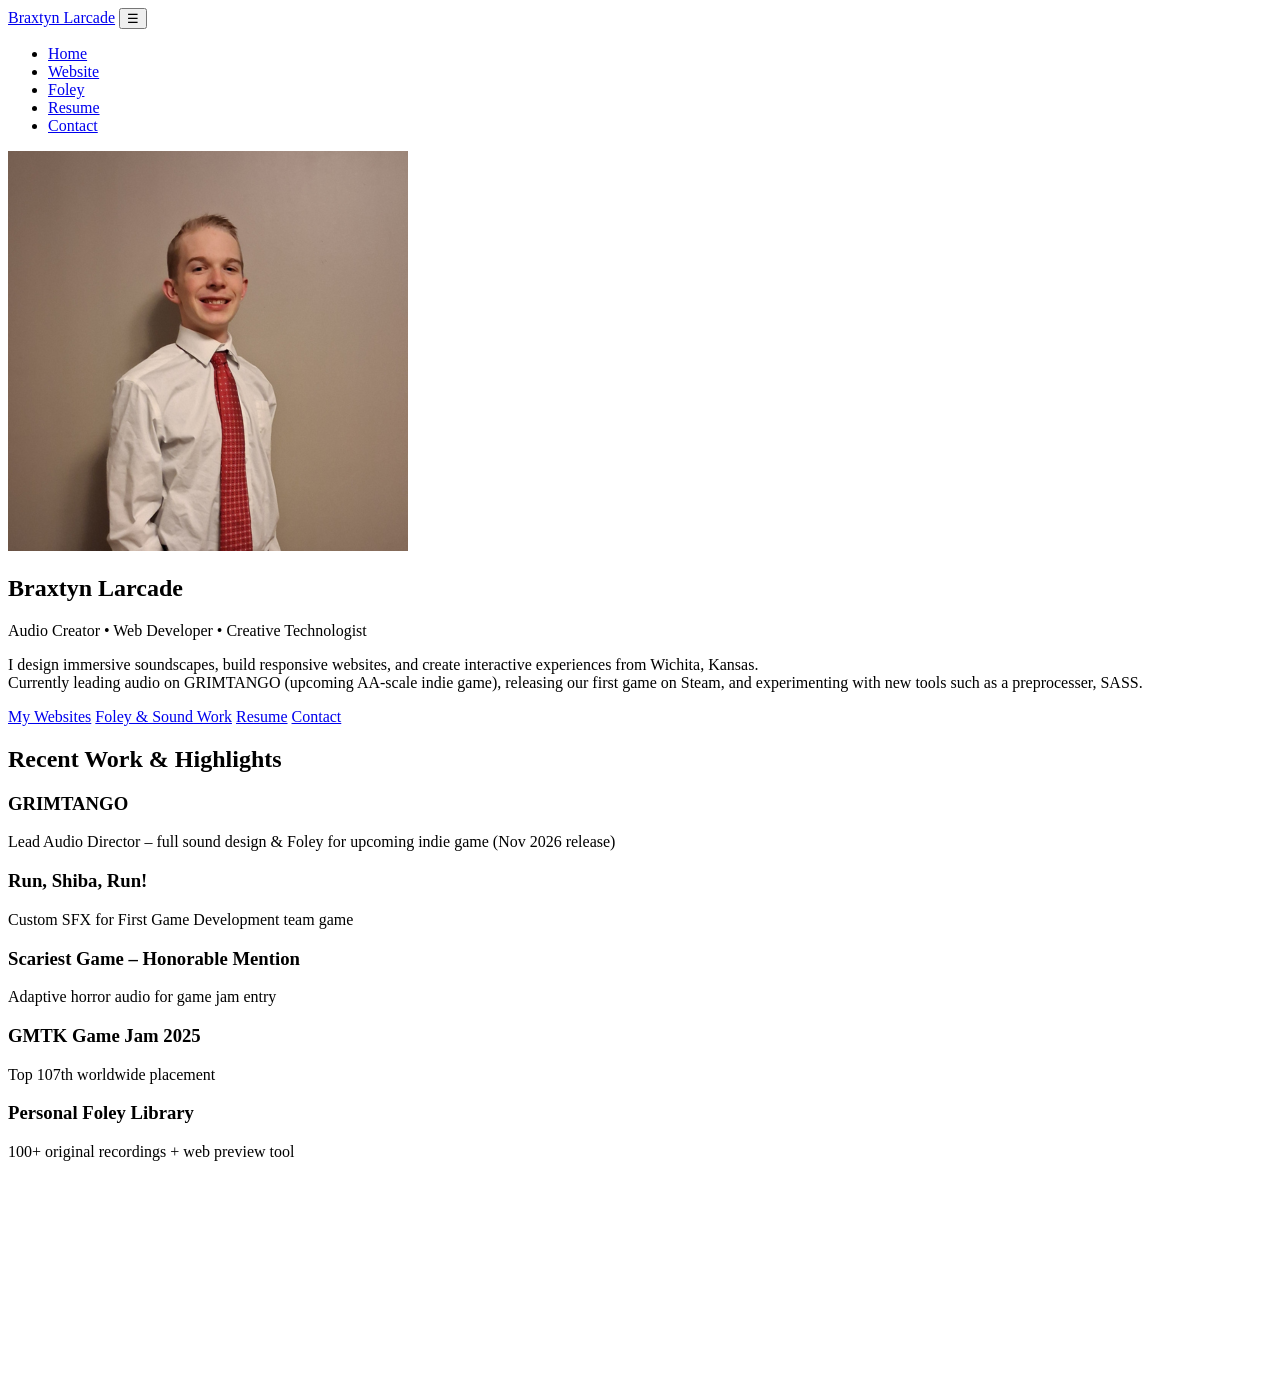
==== index.html @ 86d3030c "moved them to a seperate file." ====
<!DOCTYPE html>
<html lang="en">

<head>
    <meta charset="UTF-8">
    <meta name="viewport" content="width=device-width, initial-scale=1.0">
    <title>Braxtyn Larcade | Audio, Web & Creative Developer</title>
    <link rel="stylesheet" href="Sass/index.css">
    <link href="https://fonts.googleapis.com/css2?family=Inter:wght@300;400;500;600;700&display=swap" rel="stylesheet">
</head>

<body class="dark-theme">
    <nav class="navbar">
        <a href="index.html" class="logo">Braxtyn Larcade</a>
        <button class="menu-toggle" aria-label="Toggle menu">☰</button>
        <ul class="nav-links">
            <li><a href="index.html" class="active">Home</a></li>
            <li><a href="website.html">Website</a></li>
            <li><a href="foley.html">Foley</a></li>
            <li><a href="resume.html">Resume</a></li>
            <li><a href="contact.html">Contact</a></li>
        </ul>
    </nav>

    <main class="home-main">
        <section class="hero-section">
            <div class="hero-content">
                <img src="images/portfolio-image.png" alt="Braxtyn Larcade – Creative Work" class="hero-image">
                <h1>Braxtyn Larcade</h1>
                <p class="tagline">
                    Audio Creator • Web Developer • Creative Technologist
                </p>
                <p class="intro">
                    I design immersive soundscapes, build responsive websites, and create interactive experiences from
                    Wichita, Kansas.<br>
                    Currently leading audio on GRIMTANGO (upcoming AA-scale indie game), releasing our first game on
                    Steam,
                    and experimenting with new tools such as a preprocesser, SASS.
                </p>

                <div class="quick-links">
                    <a href="websites.html" class="quick-link">My Websites</a>
                    <a href="foley.html" class="quick-link">Foley & Sound Work</a>
                    <a href="resume.html" class="quick-link">Resume</a>
                    <a href="#contact-link" class="quick-link">Contact</a>
                </div>
            </div>
        </section>

        <!-- Highlights / Recent Work -->
        <section class="highlights-section">
            <h2>Recent Work & Highlights</h2>
            <div class="highlights-grid">
                <div class="highlight-card">
                    <h3>GRIMTANGO</h3>
                    <p>Lead Audio Director – full sound design & Foley for upcoming indie game (Nov 2026 release)</p>
                </div>
                <div class="highlight-card">
                    <h3>Run, Shiba, Run!</h3>
                    <p>Custom SFX for First Game Development team game</p>
                </div>
                <div class="highlight-card">
                    <h3>Scariest Game – Honorable Mention</h3>
                    <p>Adaptive horror audio for game jam entry</p>
                </div>
                <div class="highlight-card">
                    <h3>GMTK Game Jam 2025</h3>
                    <p>Top 107th worldwide placement</p>
                </div>
                <div class="highlight-card">
                    <h3>Personal Foley Library</h3>
                    <p>100+ original recordings + web preview tool</p>
                </div>
            </div>
        </section>

        <!-- Quick Skills / CTA -->
        <section class="cta-section">
            <h2>Skills & Focus</h2>
            <div class="skills-grid">
                <span>Foley Artistry</span>
                <span>Sound Effects Design</span>
                <span>Game Audio Integration</span>
                <span>Responsive Web Development</span>
                <span>Front-end Website Development</span>
                <span>Field Recording</span>
            </div>

            <div class="cta-block">
                <h3>Let's Work Together</h3>
                <p>Need custom audio, a new website, or creative collaboration? Reach out.</p>
                <a href="#contact-link" class="cta-button">Get in Touch</a>
            </div>
        </section>
    </main>

    <script src="js/home.js"></script>
</body>

</html>
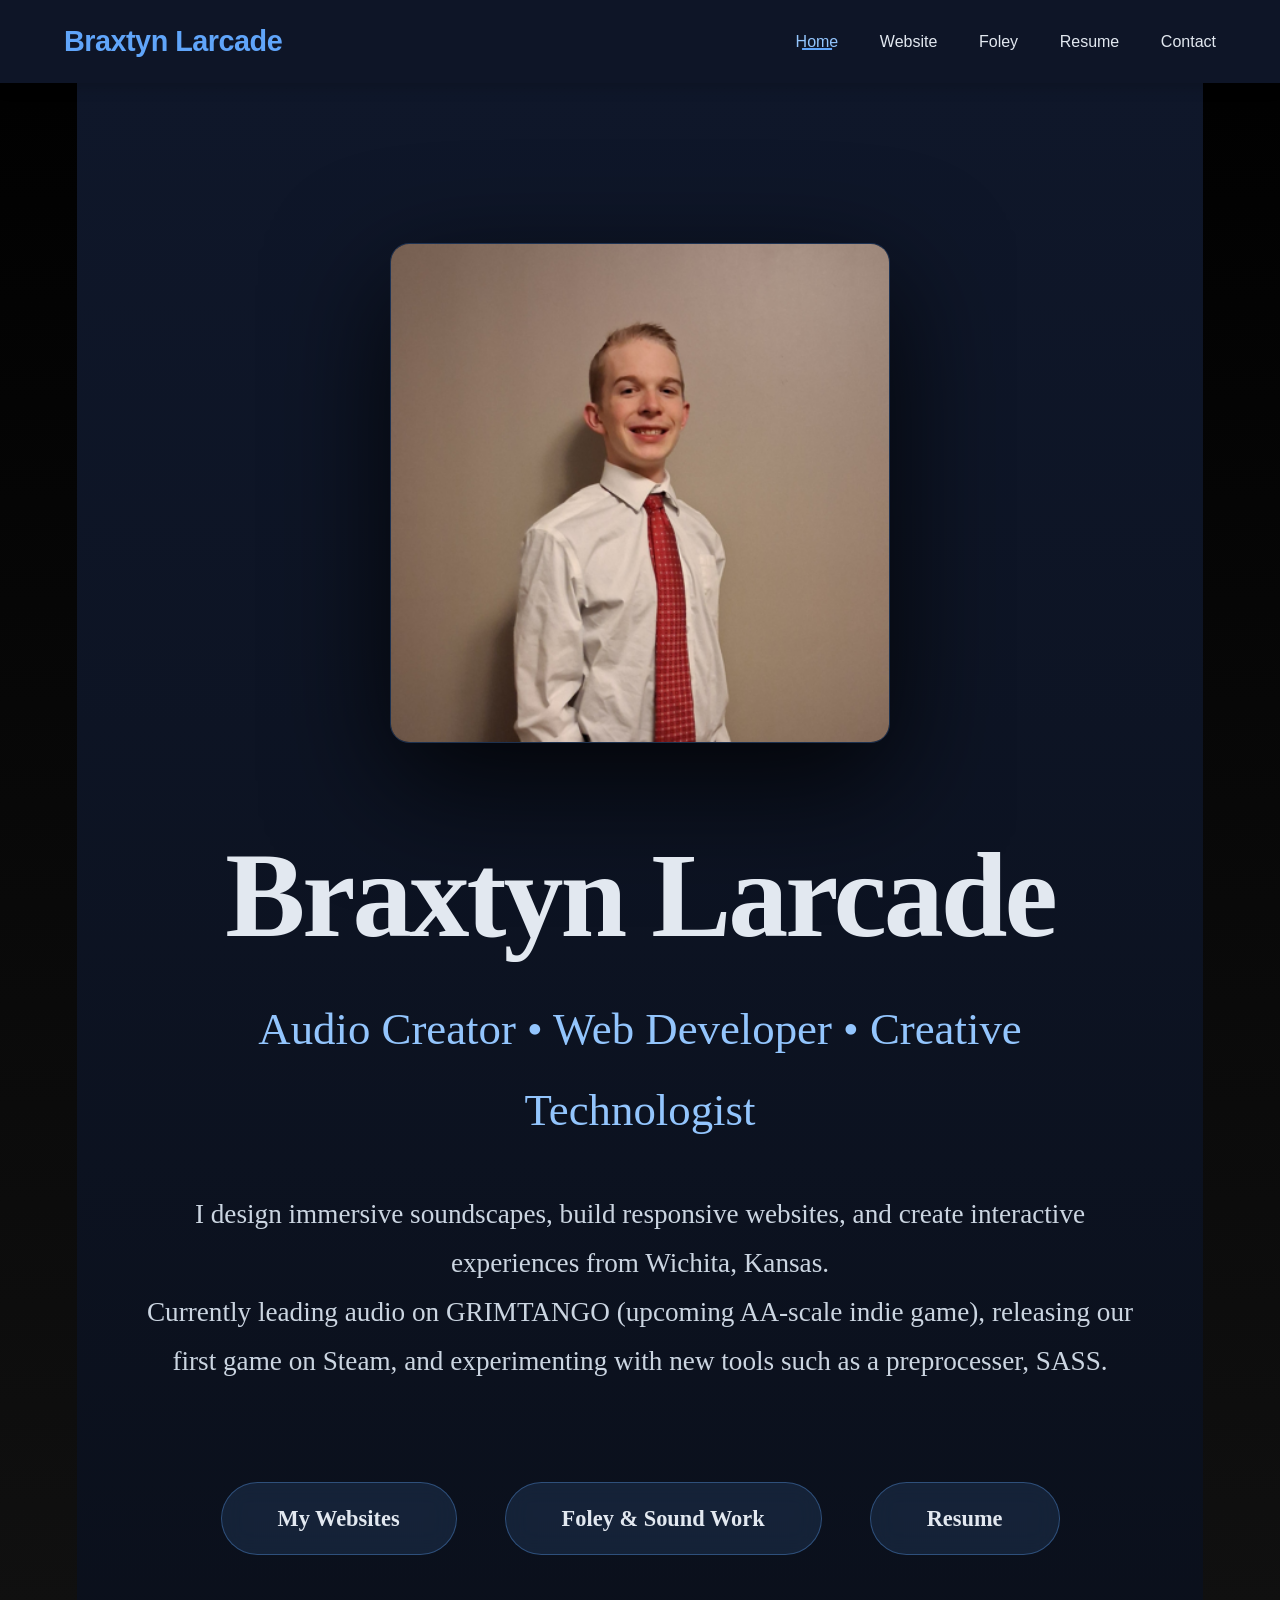
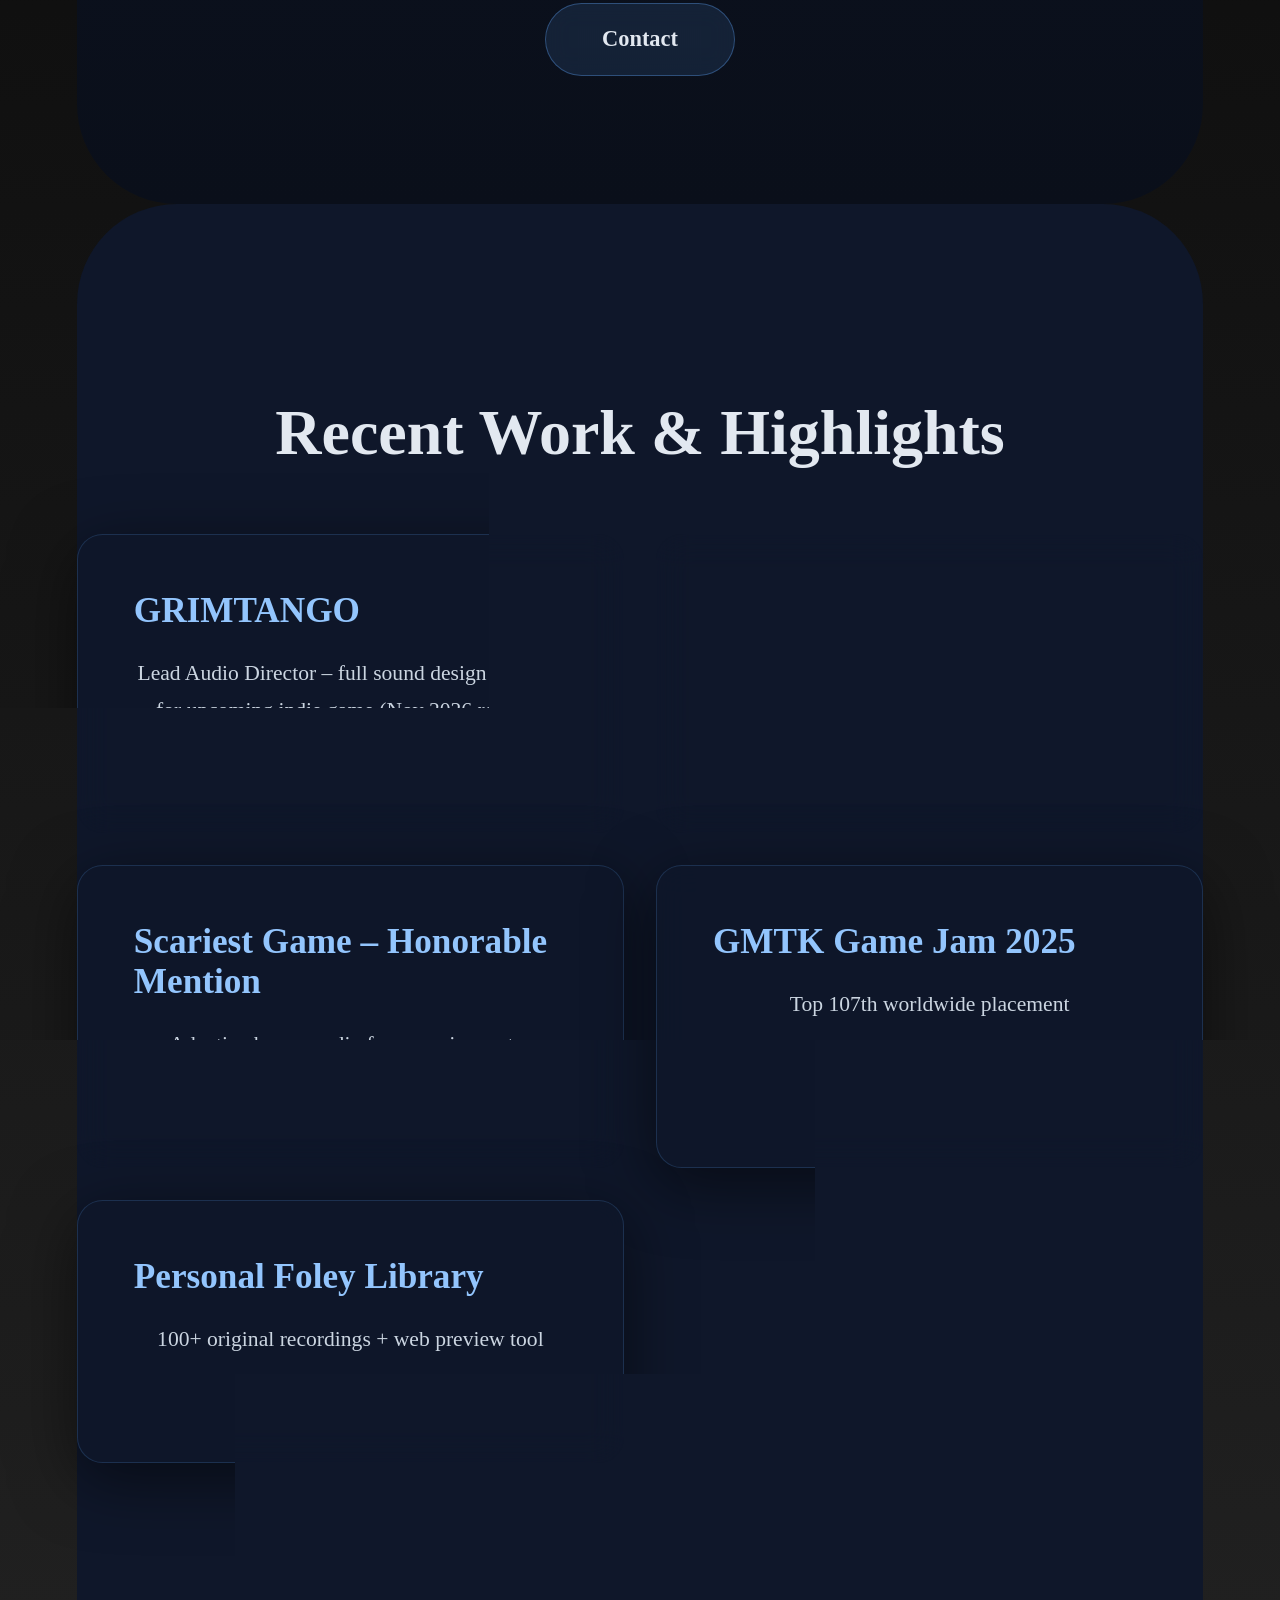
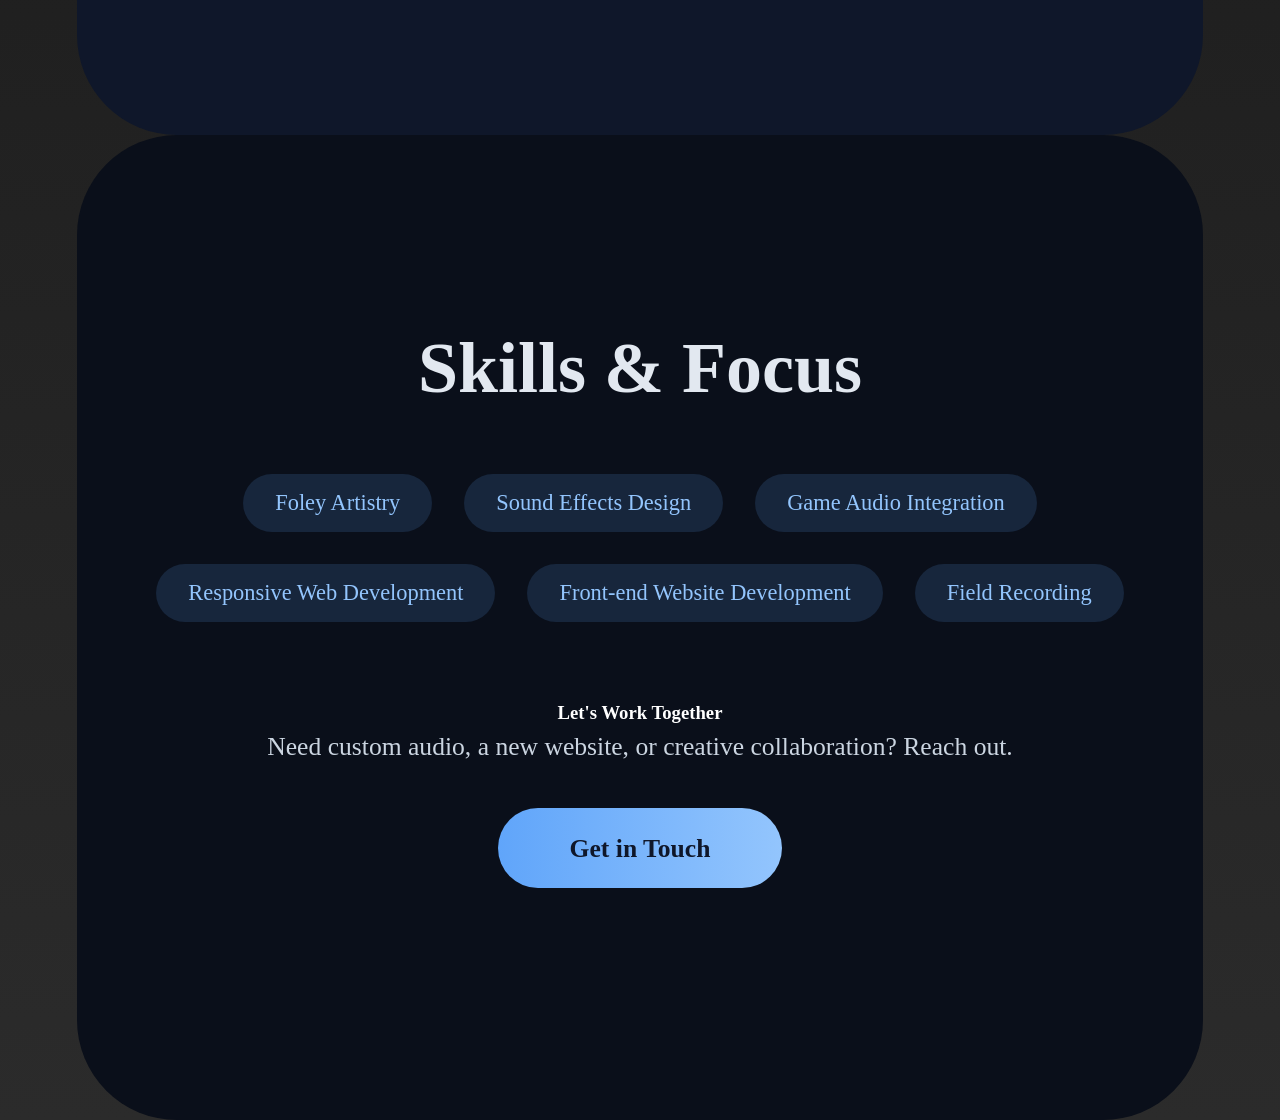
==== commit 5341aa0c: "Uh got rid of the sass, and made stricly css" ====
--- a/index.html
+++ b/index.html
@@ -5,7 +5,7 @@
     <meta charset="UTF-8">
     <meta name="viewport" content="width=device-width, initial-scale=1.0">
     <title>Braxtyn Larcade | Audio, Web & Creative Developer</title>
-    <link rel="stylesheet" href="Sass/index.css">
+    <link rel="stylesheet" href="css/index.css">
     <link href="https://fonts.googleapis.com/css2?family=Inter:wght@300;400;500;600;700&display=swap" rel="stylesheet">
 </head>
 
--- a/css/index.css
+++ b/css/index.css
@@ -0,0 +1,332 @@
+* {
+  margin: 0;
+  padding: 0;
+  box-sizing: border-box;
+}
+
+.navbar,
+.navbar a,
+.navbar button,
+.logo {
+  line-height: 1;
+}
+
+.navbar {
+  display: flex;
+  justify-content: space-between;
+  align-items: center;
+  height: 5.2rem;
+  padding: 0 5%;
+  background-color: rgba(15, 23, 42, 0.94);
+  color: #e2e8f0;
+  position: sticky;
+  top: 0;
+  z-index: 1000;
+  font-family: helvetica, arial;
+  font-smooth: always;
+  backdrop-filter: blur(10px);
+  -webkit-backdrop-filter: blur(10px);
+  box-shadow: 0 4px 14px rgba(0, 0, 0, 0.18);
+}
+
+.logo {
+  font-size: 1.8rem;
+  font-weight: 800;
+  color: #60a5fa;
+  text-decoration: none;
+  letter-spacing: -0.5px;
+}
+
+.nav-links {
+  display: flex;
+  gap: 2.6rem;
+  list-style: none;
+}
+.nav-links a {
+  position: relative;
+  font-size: 1rem;
+  color: #e2e8f0;
+  text-decoration: none;
+  font-weight: 500;
+  transition: color 0.22s ease;
+}
+.nav-links a::after {
+  content: "";
+  position: absolute;
+  width: 0;
+  height: 2px;
+  bottom: 0;
+  left: 50%;
+  background: #60a5fa;
+  transition: width 0.3s ease-out;
+  transform: translateX(-50%);
+}
+.nav-links a:hover::after,
+.nav-links a.active::after {
+  width: 70%;
+}
+.nav-links a:hover,
+.nav-links a.active {
+  color: #93c5fd;
+}
+
+.menu-toggle {
+  display: none;
+  font-size: 2.2rem;
+  background: none;
+  border: none;
+  color: #e2e8f0;
+  cursor: pointer;
+  padding: 0.6rem;
+}
+
+@media (max-width: 768px) {
+  .menu-toggle {
+    display: block;
+  }
+  .nav-links.active {
+    transform: translateY(0);
+    opacity: 1;
+    visibility: visible;
+    pointer-events: all;
+  }
+  .nav-links {
+    position: absolute;
+    top: 100%;
+    left: 0;
+    right: 0;
+    flex-direction: column;
+    background: rgba(15, 23, 42, 0.98);
+    padding: 2rem 5% 2.5rem;
+    gap: 0.8rem;
+    transform: translateY(-20px);
+    opacity: 0;
+    visibility: hidden;
+    pointer-events: none;
+    transition: all 0.45s cubic-bezier(0.16, 1, 0.3, 1);
+    -webkit-backdrop-filter: blur(10px);
+            backdrop-filter: blur(10px);
+  }
+  .nav-links a {
+    display: block;
+    padding: 1.15rem 1.4rem;
+    font-size: 1.15rem;
+    border-radius: 8px;
+    transition: all 0.35s ease-out;
+  }
+  .nav-links a:hover,
+  .nav-links a.active {
+    background: rgba(96, 165, 250, 0.18);
+    color: #60a5fa;
+    transform: 8px;
+  }
+  .nav-links a::after {
+    display: none;
+  }
+}
+body {
+  background: linear-gradient(to bottom, black, #2b2b2b);
+}
+
+.home-main {
+  max-width: 1600px;
+  margin: 0 auto;
+  padding: 0 6%;
+}
+
+.hero-section {
+  min-height: 100vh;
+  display: flex;
+  align-items: center;
+  justify-content: center;
+  padding: 10rem 4rem 8rem;
+  text-align: center;
+  background: linear-gradient(to bottom, #0f172a, #0a0f1a);
+  border-radius: 0 0 100px 100px;
+}
+
+.hero-content {
+  max-width: 1200px;
+}
+
+.hero-image {
+  width: 100%;
+  max-width: 500px;
+  border-radius: 1.2rem;
+  margin-bottom: 5rem;
+  box-shadow: 0 40px 120px rgba(0, 0, 0, 0.8);
+  border: 1px solid rgba(96, 165, 250, 0.2);
+  transition: all 1s;
+}
+.hero-image:hover {
+  scale: 1.12;
+}
+
+h1 {
+  font-size: 7.5rem;
+  font-weight: 900;
+  color: #e2e8f0;
+  margin-bottom: 1.5rem;
+  letter-spacing: -3px;
+}
+
+.tagline {
+  font-size: 2.8rem;
+  color: #93c5fd;
+  margin-bottom: 2.5rem;
+  font-weight: 500;
+}
+
+.intro {
+  font-size: 1.7rem;
+  max-width: 1000px;
+  margin: 0 auto 6rem;
+  color: #cbd5e1;
+  line-height: 1.8;
+}
+
+.quick-links {
+  display: flex;
+  justify-content: center;
+  gap: 3rem;
+  flex-wrap: wrap;
+}
+.quick-links .quick-link {
+  padding: 1.4rem 3.5rem;
+  background: rgba(96, 165, 250, 0.12);
+  -webkit-backdrop-filter: blur(12px);
+          backdrop-filter: blur(12px);
+  border: 1px solid rgba(96, 165, 250, 0.35);
+  border-radius: 3rem;
+  color: #e2e8f0;
+  text-decoration: none;
+  font-weight: 600;
+  font-size: 1.4rem;
+  transition: all 0.4s ease;
+}
+
+a:not(.logo, .nav-links a):hover {
+  background: rgba(96, 165, 250, 0.25);
+  transform: translateY(-6px);
+  box-shadow: 0 20px 60px rgba(96, 165, 250, 0.3);
+}
+
+.highlights-section {
+  padding: 12rem 0 16rem;
+  background: #0f172a;
+  border-radius: 100px;
+}
+
+h2 {
+  text-align: center;
+  font-size: 4.2rem;
+  color: #e2e8f0;
+  margin-bottom: 6rem;
+}
+
+.highlights-grid {
+  display: grid;
+  grid-template-columns: repeat(auto-fit, minmax(380px, 1fr));
+  gap: 2rem;
+  margin: 1rem 0 1rem 0;
+}
+
+.highlight-card {
+  background: rgba(15, 23, 42, 0.7);
+  -webkit-backdrop-filter: blur(16px);
+          backdrop-filter: blur(16px);
+  border-radius: 1.6rem;
+  padding: 3.5rem;
+  border: 1px solid rgba(96, 165, 250, 0.18);
+  box-shadow: 0 16px 64px rgba(0, 0, 0, 0.5);
+  transition: all 0.5s ease;
+}
+.highlight-card:hover {
+  transform: translateY(-12px);
+  box-shadow: 0 32px 100px rgba(96, 165, 250, 0.25);
+}
+.highlight-card h3 {
+  font-size: 2.2rem;
+  color: #93c5fd;
+  margin-bottom: 1.5rem;
+}
+.highlight-card p {
+  font-size: 1.35rem;
+  color: #cbd5e1;
+  line-height: 1.7;
+}
+
+.about-section {
+  padding: 12rem 0 8rem;
+  background: linear-gradient(to bottom, #0f172a, #0a0f1a);
+  border-radius: 100px;
+}
+
+h2 {
+  text-align: center;
+  font-size: 4rem;
+  color: #e2e8f0;
+  margin-bottom: 4rem;
+}
+
+p {
+  font-size: 1.5rem;
+  max-width: 1000px;
+  margin: 0 auto 3rem;
+  color: #cbd5e1;
+  line-height: 1.8;
+  text-align: center;
+}
+
+.skills-grid {
+  display: flex;
+  flex-wrap: wrap;
+  justify-content: center;
+  gap: 2rem;
+  margin-top: 4rem;
+  margin-bottom: 5rem;
+}
+.skills-grid span {
+  background: rgba(96, 165, 250, 0.15);
+  color: #93c5fd;
+  padding: 1rem 2rem;
+  border-radius: 3rem;
+  font-size: 1.4rem;
+  font-weight: 500;
+}
+
+.cta-section {
+  padding: 12rem 0 16rem;
+  text-align: center;
+  background: #0a0f1a;
+  border-radius: 100px;
+}
+.cta-section h2 {
+  font-size: 4.5rem;
+  color: #e2e8f0;
+  margin-bottom: 2rem;
+}
+.cta-section h3 {
+  color: white;
+}
+.cta-section p {
+  font-size: 1.6rem;
+  max-width: 900px;
+  margin: 0 auto 4rem;
+  color: #cbd5e1;
+}
+
+.cta-button {
+  padding: 1.6rem 4.5rem;
+  background: linear-gradient(90deg, #60a5fa, #93c5fd);
+  color: #0f172a;
+  font-weight: 700;
+  font-size: 1.6rem;
+  border-radius: 3.5rem;
+  text-decoration: none;
+  transition: all 0.4s ease;
+}
+.cta-button:hover {
+  transform: translateY(-6px);
+  box-shadow: 0 20px 60px rgba(96, 165, 250, 0.5);
+}/*# sourceMappingURL=index.css.map */
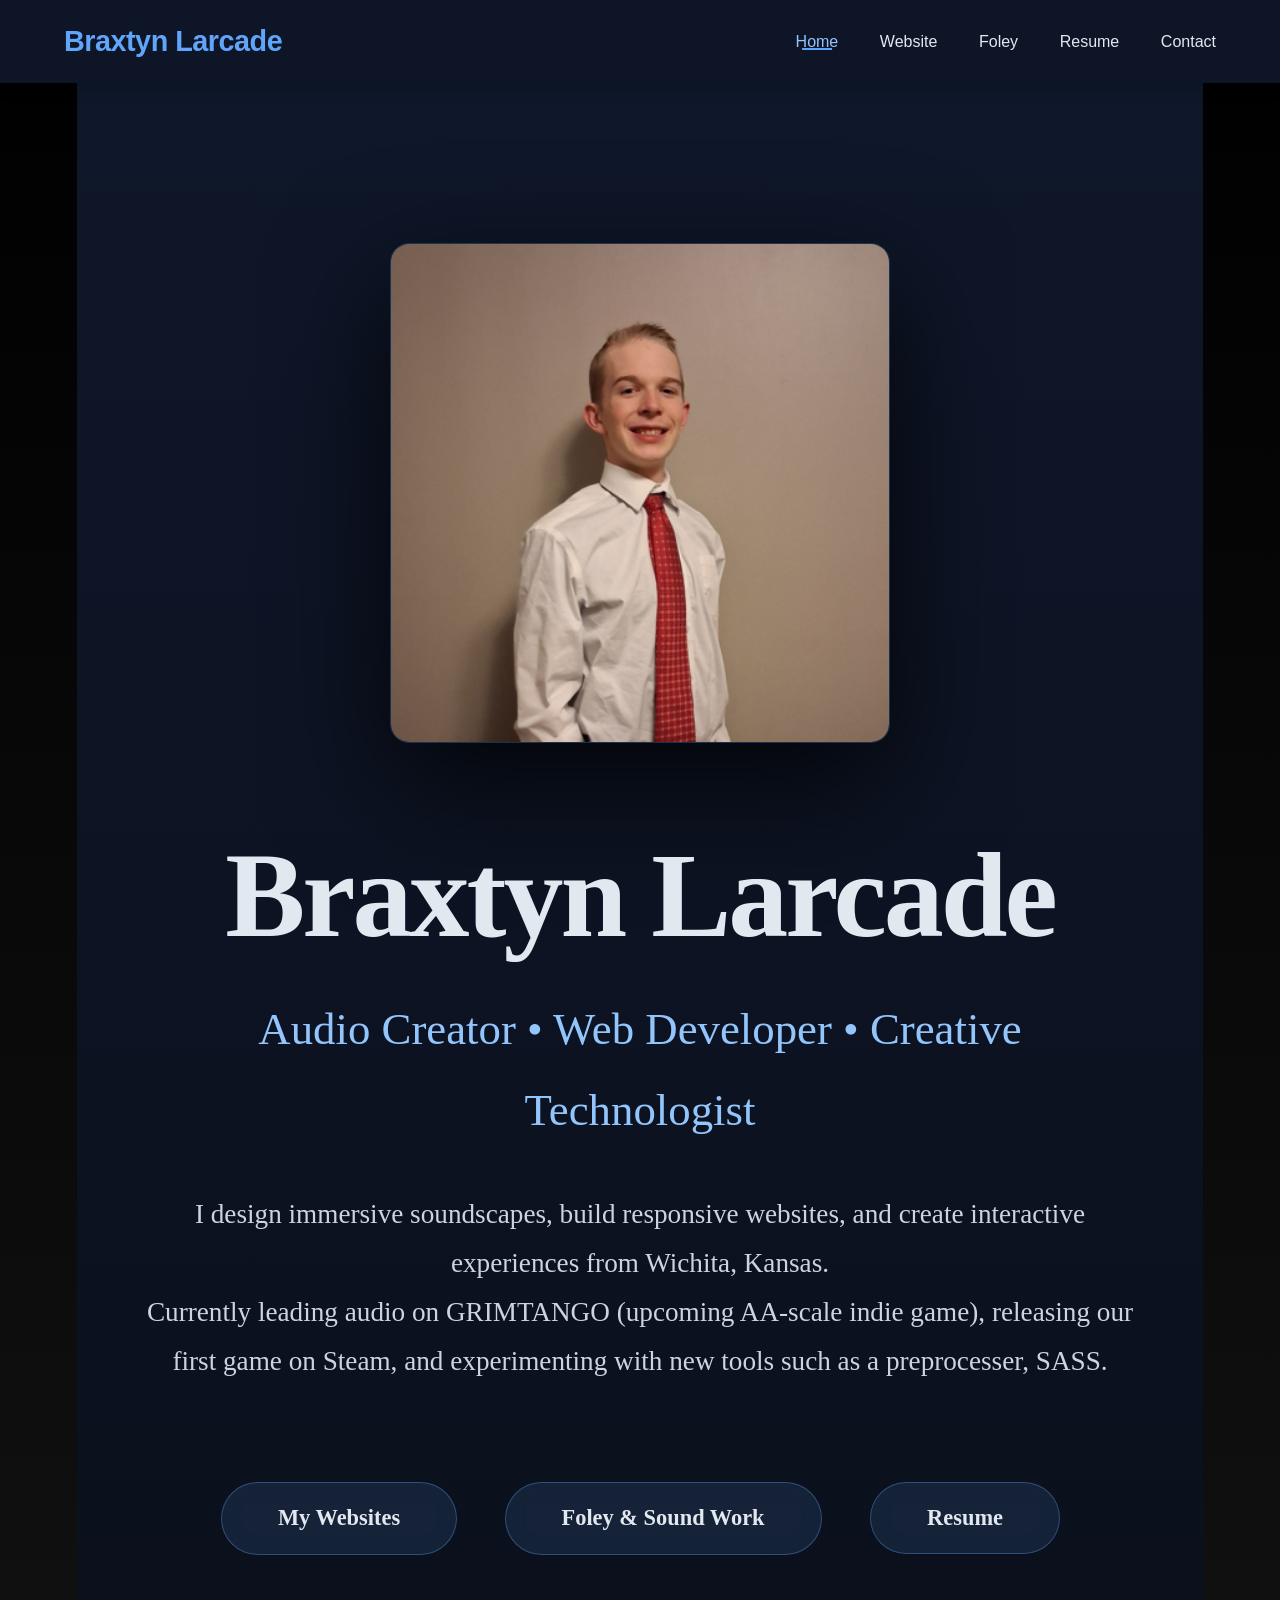
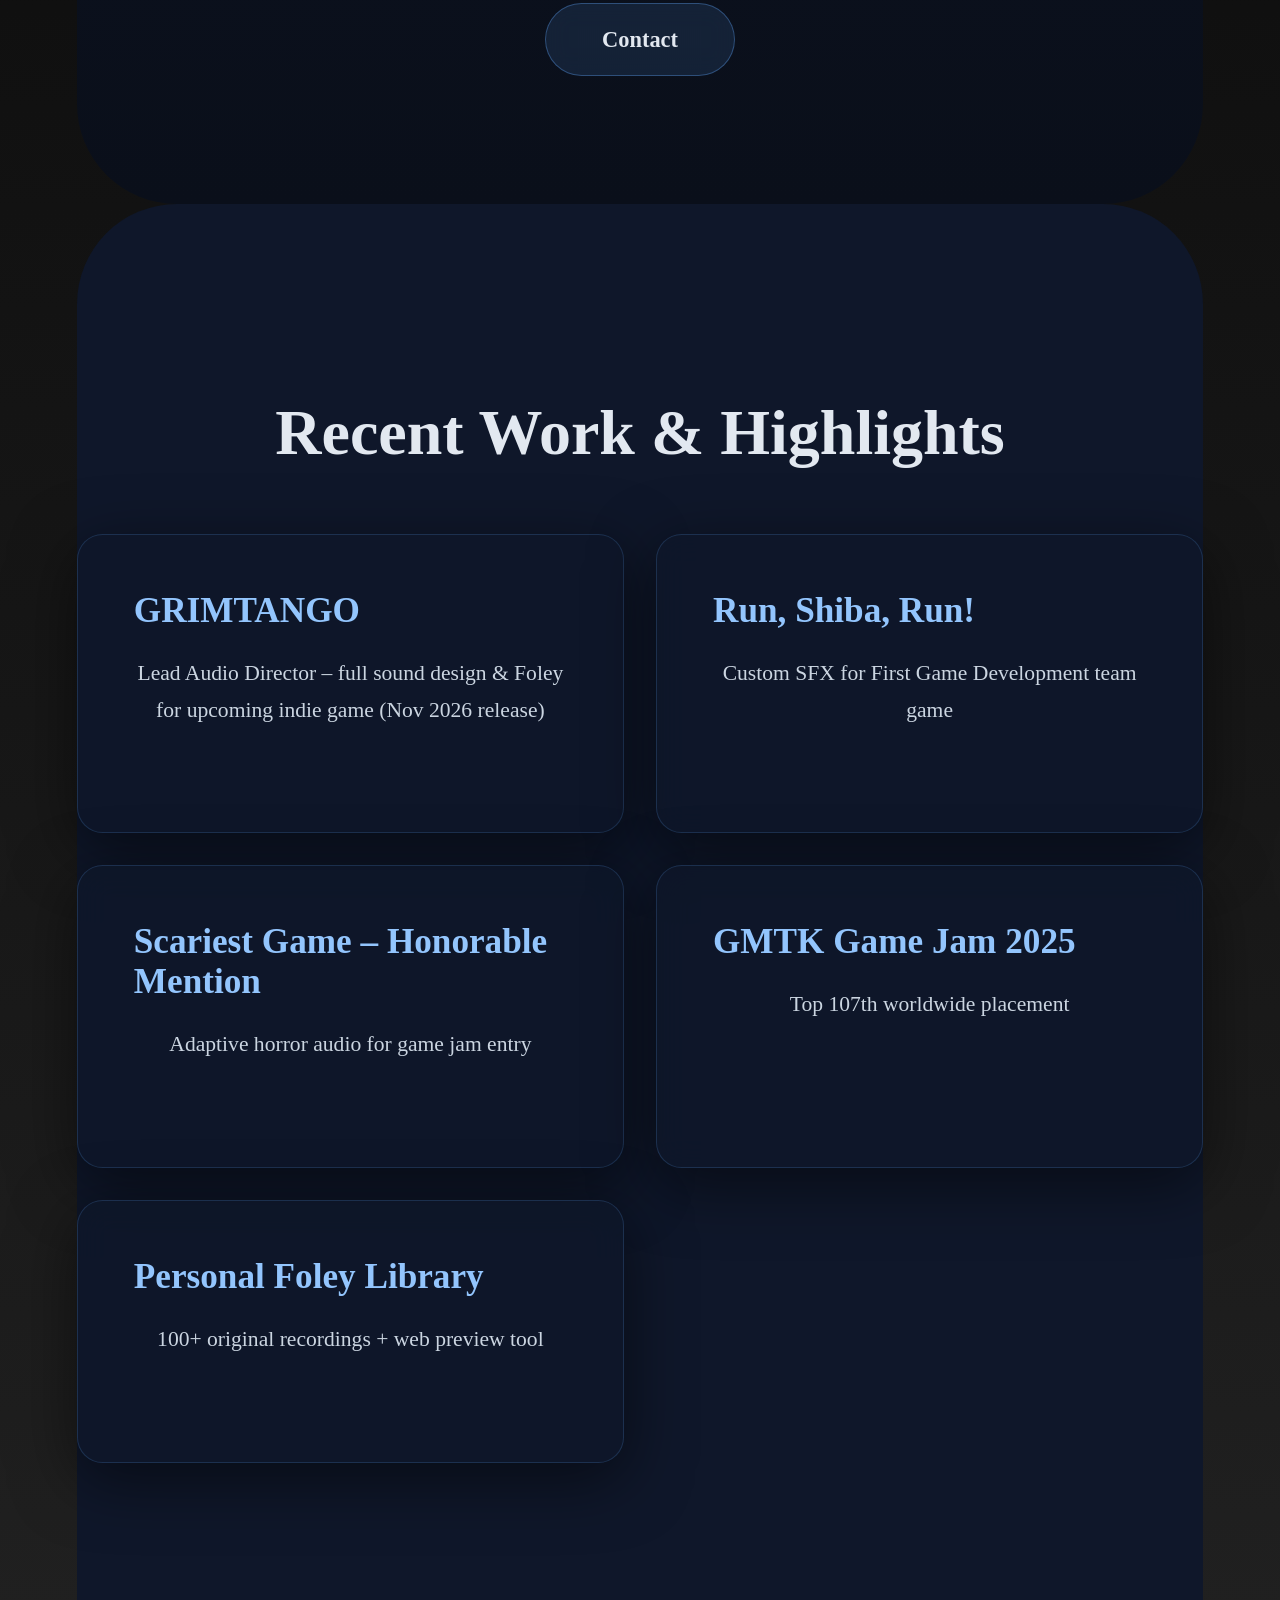
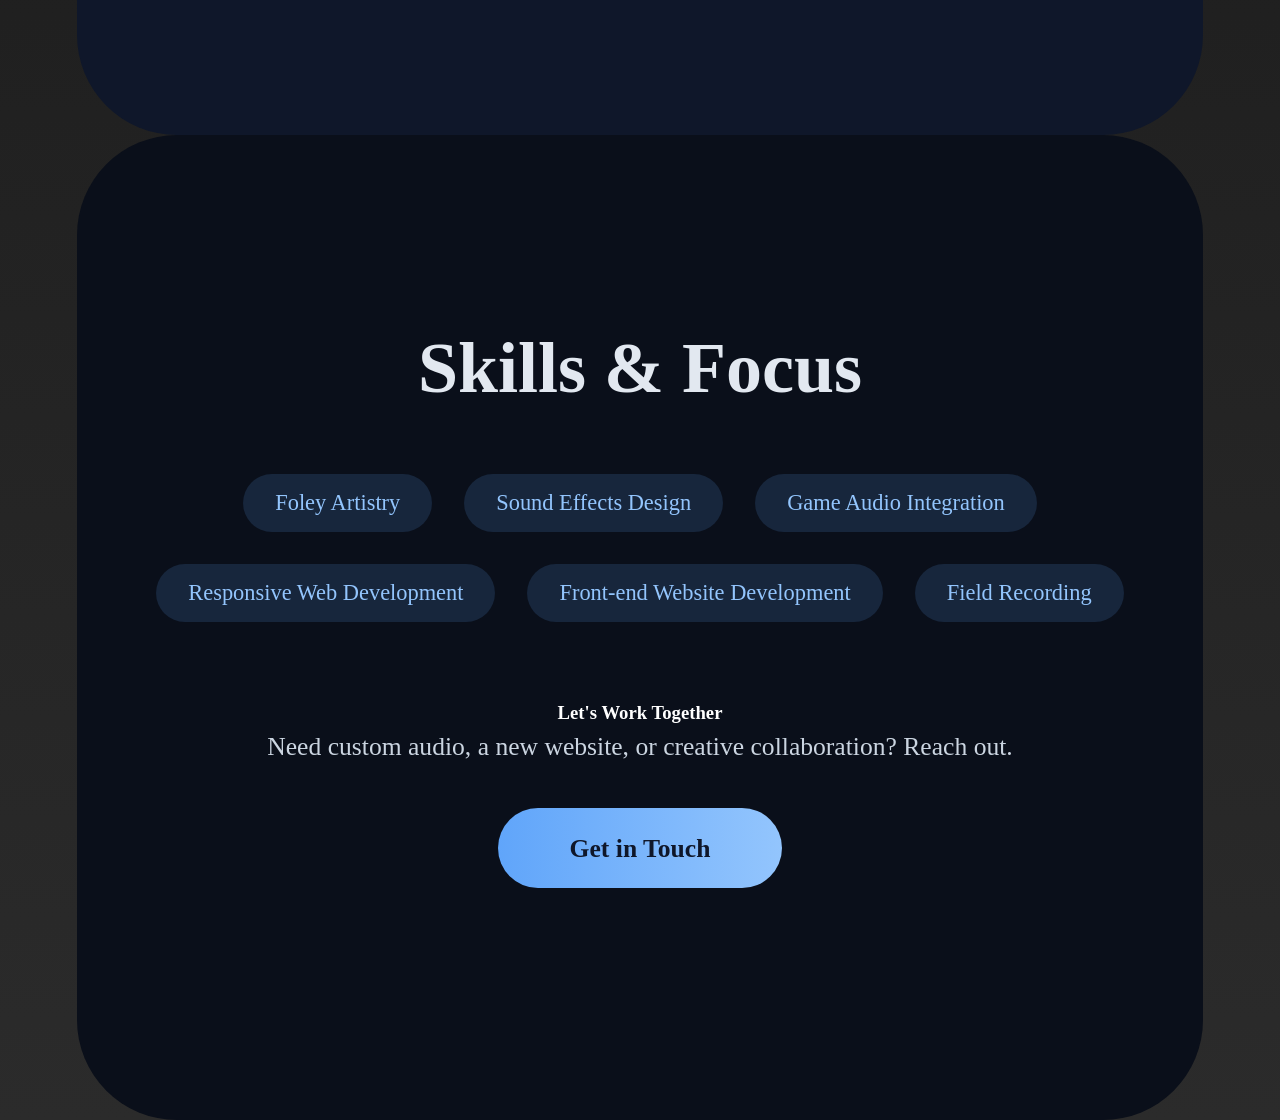
==== commit 15d821db: "added script.js to all other pages" ====
--- a/index.html
+++ b/index.html
@@ -93,7 +93,7 @@
             </div>
         </section>
     </main>
-
+    <script src="js/script.js"></script>
     <script src="js/home.js"></script>
 </body>
 
